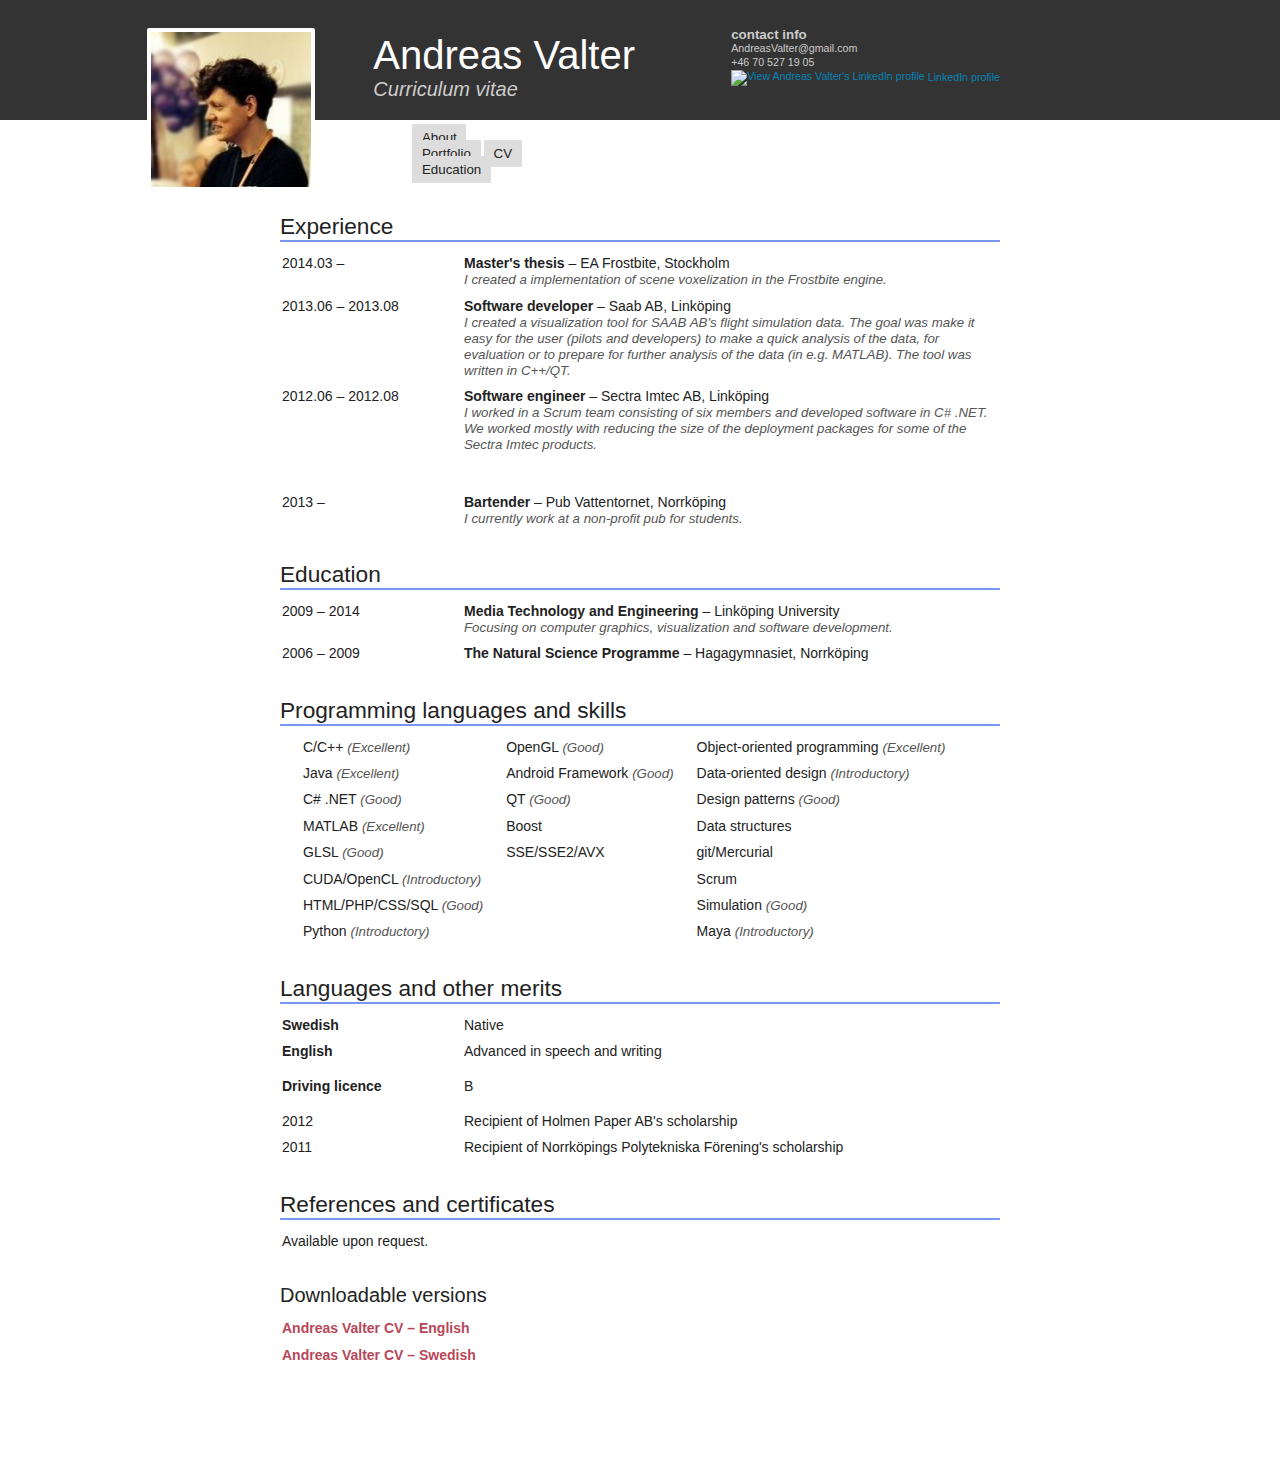
==== cv.html @ 091b4cba "New design, more content" ====
<!DOCTYPE html>
<html>

<head>
<meta charset="UTF-8">
<meta name="author" content="Andreas Valter">
<meta name="keywords" content="Andreas Valter, Portfolio, Media Technology and Engineering, Civilingenjör, Medieteknik, Computer Science, Computer Graphics, Visualization, Simulation, Software development, LiTH, Campus Norrköping">
<title>Andreas Valter</title>

<link rel="stylesheet" type="text/css" href="cvdesign.css" />
<link rel="stylesheet" type="text/css" href="design.css" />
</head>

<body>

<div id="main_header">
	<div id="header_element">

		<header>
			<h1>Andreas Valter</h1>
			<h3>Curriculum vitae</h3>
		</header>
			
		<div id="contact_info">
			<h4>contact info</h4>
			<ul>
			<li><a href="mailto:AndreasValter@gmail.com">AndreasValter@gmail.com</a></li>
			<li>+46 70 527 19 05</li>
			<li>
				<a href="http://se.linkedin.com/pub/Andreas-Valter/4b/5a/645" style="color:#0783B6;">
					<img src="http://www.linkedin.com/img/webpromo/btn_in_20x15.png" width="20" height="15" alt="View Andreas Valter's LinkedIn profile" style="vertical-align:middle">
					LinkedIn profile
				</a>
			</li>
			</ul>
		</div>
		
		<div id="menu">
			<ul>
				<li id="about"><a href="about.html">About</a></li>
				<li id="portfolio"><a href="index.html">Portfolio</a></li>
				<li id="cv"><a href="#">CV</a></li>
				<li id="education"><a href="education.html">Education</a></li>
			</ul>
		</div>	
		
		<div id="photo">
			<img src="media/figures/jag2.png"/>
		</div>	
		
		<div class="clear"></div>

	</div>
</div>

<div id="main_container2">	

<article>
	<h2>Experience</h2>
	<table>
		<tr>
			<td>2014.03 – </td>
			<td>
				<span class="title">Master's thesis</span>
				<span> – EA Frostbite, Stockholm</span><br>
				<span class="metadata">
				I created a implementation of scene voxelization in the Frostbite engine.
				</span>
			</td>
		</tr>
		<tr>
			<td>2013.06 – 2013.08</td>
			<td>
				<span class="title">Software developer</span>
				<span> – Saab AB, Linköping</span><br>
				<span class="metadata">
				I created a visualization tool for SAAB AB's flight simulation data. The goal was make it easy for the user (pilots and developers) to make a quick analysis of the data, for evaluation or to prepare for further analysis of the data (in e.g. MATLAB). The tool was written in C++/QT.
				</span>
			</td>
		</tr>
		<tr>
			<td>2012.06 – 2012.08</td>
			<td>
			<span class="title">Software engineer</span>
			<span> –  Sectra Imtec AB, Linköping</span><br>
			<span class="metadata">
			I worked in a Scrum team consisting of six members and developed software in C# .NET. We worked mostly with reducing the size of the deployment packages for some of the Sectra Imtec products.</span>
			</td>
		</tr>
	</table>
	<br>
	<table>
		<tr>
			<td>2013 – </td>
			<td>
			<span class="title">Bartender</span>
			<span> – Pub Vattentornet, Norrköping</span><br>
			<span class="metadata">
			I currently work at a non-profit pub for students.
			</span>
			</td>
		</tr>
	</table>
</article>

<article>
	<h2>Education</h2>
	<table>
		<tr>
			<td>2009 – 2014</td>
			<td>
				<span class="title">Media Technology and Engineering</span>
				<span> – Linköping University</span><br>
				<span class="metadata">Focusing on computer graphics, visualization and software development.</span>
			</td>
		</tr>
		<tr>
			<td>2006 – 2009</td>
			<td>
				<span class="title">The Natural Science Programme</span>
				<span> – Hagagymnasiet, Norrköping</span><br>
			</td>
		</tr>
	</table>
</article>

<article>
	<h2>Programming languages and skills</h2>
	<table id="skills">
		<tr>
			<td>C/C++ <span class="metadata">(Excellent)</span></td>
			<td>OpenGL <span class="metadata">(Good)</span></td>
			<td>Object-oriented programming <span class="metadata">(Excellent)</span></td>
		</tr>
		<tr>
			<td>Java <span class="metadata">(Excellent)</span></td>
			<td>Android Framework <span class="metadata">(Good)</span></td>
			<td>Data-oriented design <span class="metadata">(Introductory)</span></td>
		</tr>
		<tr>
			<td>C# .NET <span class="metadata">(Good)</span></td>
			<td>QT <span class="metadata">(Good)</span></td>
			<td>Design patterns <span class="metadata">(Good)</span></td>
		</tr>
		<tr>
			<td>MATLAB <span class="metadata">(Excellent)</span></td>
			<td>Boost</span></td>
			<td>Data structures</td>
		</tr>
		<tr>
			<td>GLSL <span class="metadata">(Good)</span></td>
			<td>SSE/SSE2/AVX</td>
			<td>git/Mercurial</td>
		</tr>
		<tr>
			<td>CUDA/OpenCL <span class="metadata">(Introductory)</span></td>
			<td></td>
			<td>Scrum</td>
		</tr>
		<tr>
			<td>HTML/PHP/CSS/SQL <span class="metadata">(Good)</span></td>
			<td></td>
			<td>Simulation <span class="metadata">(Good)</span></td>
		</tr>
		<tr>
			<td>Python <span class="metadata">(Introductory)</span></td>
			<td></td>
			<td>Maya <span class="metadata">(Introductory)</span></td>
		</tr>
	</table>
</article>

<article>
	<h2>Languages and other merits</h2>
	<table>
		<tr>
			<th>Swedish</th>
			<td>
			Native
			</td>
		</tr>
		<tr>
			<th>English</th>
			<td>
			Advanced in speech and writing
			</td>
		</tr>
	</table>
	
	<table>
		<tr>
			<th>Driving licence</th>
			<td>B</td>
		</tr>
	</table>
	
	<table>
		<tr>
			<td>2012</td>
			<td>
			Recipient of Holmen Paper AB's scholarship
			</td>
		</tr>
		<tr>
			<td>2011</td>
			<td>
			Recipient of Norrköpings Polytekniska Förening's scholarship
			</td>
		</tr>
	</table>
</article>

<article>
<h2>References and certificates</h2>
	<table>
		<tr>
			<td>
			Available upon request.
			</td>
		</tr>
	</table>
</article>

<article>
<h3>Downloadable versions</h3>
	<table>
		<tr>
			<td>
			<a href="files/Andreas_Valter_cv_english.pdf">Andreas Valter CV – English</a>
			</td>
		</tr>
		<tr>
			<td>
			<a href="files/Andreas_Valter_cv_svenska.pdf">Andreas Valter CV – Swedish</a>
			</td>
		</tr>
	</table>
</article>

</body>
</html>
---- cvdesign.css ----
#main_container2 
{
	padding: 0;
	margin: 7em auto;
	height: 100%;
	width: 90em;
}

#main_container2 
{
	padding: 0;
	margin: 7em auto;
	height: 100%;
	width: 720px;
}

#main_container2 h2
{
	font-weight: normal;
	font-size:1.7em;
	border-bottom: 0.1em solid #7997f2;
}

#main_container2 article
{
	margin-top: 2.2em;
}

#main_container2 ul
{
	margin: 0.5em 2em;
}

#main_container2 li
{
	margin: 0.3em 0;
}

#main_container2 table, #main_container2 p
{
	margin: 0.5em 0;
}

#main_container2 th, #main_container2 td
{
	text-align: left;
	vertical-align:text-top;
	padding: 0.3em 0;
	font-size: 1.05em;
}

#skills td
{
	padding-left: 1.5em;
}

#main_container2 th:first-child, #main_container2 td:first-child
{
	min-width: 180px;
}

#skills  td:first-child
{
	min-width: 0;
}

#main_container2 a, #main_container2 a
{
	color: #b74759;
	font-weight: bold;
}	

.metadata
{
	font-size: 0.95em;
	color: #555;
	font-style: italic;
}

.title
{
	font-weight: bold;
}
---- design.css ----
*
{
	padding: 0;
	margin: 0;
}

body
{
	background-color: #fff;
	font-size: 10pt;
	overflow:scroll;
}

header, section, footer, aside, nav, article, figure
{ 
	display: block; 
}

h1 {font-size:3em;}
h2 {font-size:2em;}
h3 {font-size:1.5em;}
h4 {font-size:1em;}
p,li,td,a{font-size:1em;}

h1, h2, h3, h4, h5, p, li,td,th, a
{
	font-family: Helvetica, Tahoma, Arial, sans-serif;
	color: #222;
}

h1, h2, h3 
{
	font-weight: normal;
}

a
{
	text-decoration: none;
}

a:hover
{
	text-decoration: underline;
}

ul
{
	list-style-type: square;
}

.hidden {
    display: none;
}

img 
{
	border: none;
}

#main_header
{
	background-color: #333;
	min-width: 90em;
	width: 100%;
	height: auto;
}

#header_element header
{
	position:relative;
	left: 7em;
	top: 0.5em;
}

#header_element header h1
{
	font-weight: normal;
}

#header_element
{
	padding: 2em 0;
	margin: 0 auto;
	width: 60em;
	height: 5em;
}

#contact_info
{
	padding: 0 3em;
	float: right;
}

#contact_info ul
{
	list-style: none;
}

#contact_info a, #contact_info h4, #contact_info li
{
	color: #CCC;
}

#contact_info li
{
	font-size: 80%;
	margin: 0.2em 0;
}

#contact_info li:first-child
{
	margin-top: 0;
}

#header_element header
{
	padding: 0 3em;
	float: left;
}

#header_element header h1
{
	color: white;
}

#header_element header h3
{
	font-weight: normal;
	font-style: italic;
	color: #CCC;
}

#photo 
{
	position:relative;
	left: -7em;
	top: -5em;
	width: 12em;
	height: auto;
}

#photo img
{
	width: 100%;
	height: auto;
	border: 0.3em solid white;
	border-radius: 0.15em;
}

#menu 
{
	position:relative;
	left: -12.7em;
	top: 7.75em;
}

#menu  li
{
	display: inline;
}

#menu  a
{
	padding: 0.25em 0.5em;
	background-color: #DDD;
	border: 0.25em solid #DDD;
	border-radius: 0.15em;
}

#menu  a:hover
{
	background-color: #AAA;
	border: 0.25em solid #AAA;
	text-decoration: none;
}

#main_container 
{
	padding: 0;
	margin: 7em auto;
	height: 100%;
	width: 90em;
}

#main_container h2, #main_container h3
{
	font-weight: normal;
}

#main_container  a img:hover
{
	background-color: #8DC1D6;
}

#main_container article
{
	margin: 1em 0;
}

#main_container article header
{
	color: #222;
}

.topic
{
	width: 28em;
	height: auto;
	float: left;
	margin: 0 1em;
}

#gamedev
{
}
#gamedev h2
{
	border-bottom: 0.1em solid #f27979;
}

#graphics
{	
}
#graphics h2
{
	border-bottom: 0.1em solid #a2f279; 
}


#other
{
}
#other h2
{
	border-bottom: 0.1em solid #7997f2;
}
.description
{
	padding: 0;
	margin: 0;
	float: left;
}

.description p
{
	margin: 0.5em 0;
}

.description a
{
	font-weight: bold;
	color: #333;
}

.meta
{
	padding: 0;
	margin: 0;
	width: 28em;
	float: left;
}

.meta_container
{
	overflow: hidden;
	text-overflow:ellipsis;
	word-wrap:break-word;
}

.meta table
{
	border-collapse: collapse;
	margin: 0;
}

.meta td, .meta th
{
	padding: 0.3em 0.5em;
}

.meta th
{
	text-align: left;
}

.meta td
{
	width: 100%;
}

.meta a
{
	color: #333;
	font-weight: bold;
}

#simulation .meta table tr:nth-of-type(even) 
{
	background-color:#fcdddd;
}
#simulation .media a img:hover
{
	border: 0.4em solid #fcdddd;
	border-radius: 0.15em;
}

#graphics .meta table tr:nth-of-type(even) 
{
	background-color:#ddfcdd;
}
#graphics .media a img:hover
{
	border: 0.4em solid #ddfcdd;
	border-radius: 0.15em;
}

#other .meta table tr:nth-of-type(even) 
{
	background-color:#ddddfc;
}
#other .media a img:hover
{
	border: 0.4em solid #ddddfc;
	border-radius: 0.15em;
}

.media
{
	padding: 0;
	margin: 0;
	margin-top: 0.5em;
	width: 27.2em;
	float: left;
}

.media img
{
	width: 100%;
	height: auto;
	border: 0.4em solid #DDD;
	border-radius: 0.15em;
}

.media a img:hover
{
	border: 0.4em solid #AAA;
	border-radius: 0.15em;
}

.clear
{
	clear: both;
}

.readmore-js-toggle, .readmore-js-section 
{
	display: block;
	width: 100%;
}
.readmore-js-section 
{
	overflow: hidden;
}

.readmore-js-toggle 
{
	font-weight: bold;
	color: #666;
	text-align: center;
}

.readmore-js-toggle:hover
{
	color: #666;
}
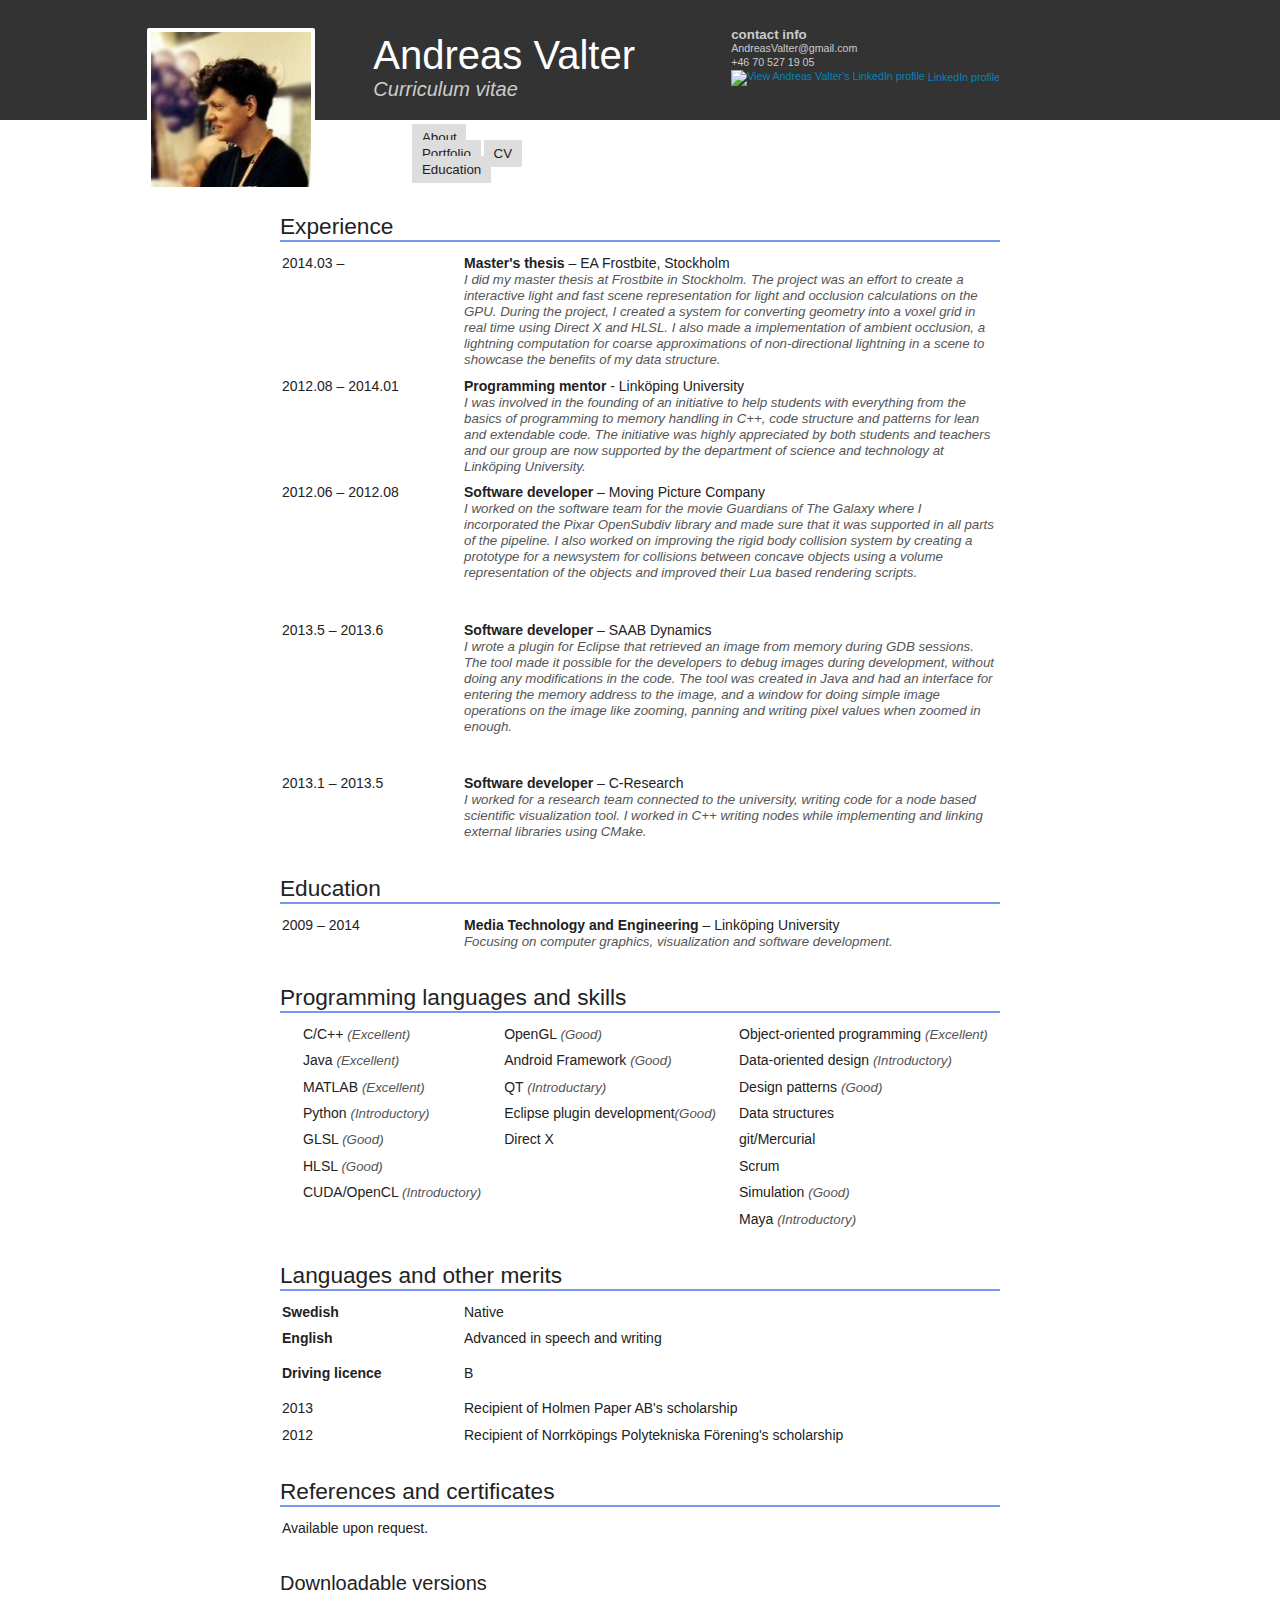
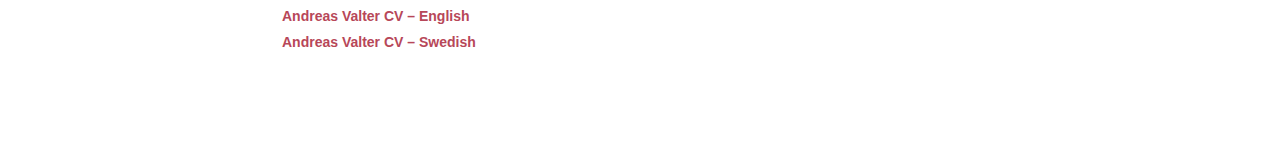
==== commit 756ff094: "work work" ====
--- a/cv.html
+++ b/cv.html
@@ -64,39 +64,55 @@
 				<span class="title">Master's thesis</span>
 				<span> – EA Frostbite, Stockholm</span><br>
 				<span class="metadata">
-				I created a implementation of scene voxelization in the Frostbite engine.
+				I did my master thesis at Frostbite in Stockholm. The project was an effort to create a interactive light and fast scene representation for light and occlusion calculations on the GPU.
+				During the project, I created a system for converting geometry into a voxel grid in real time using Direct X and HLSL.
+				I also made a implementation of ambient occlusion, a lightning computation for coarse approximations of non-directional lightning in a scene to showcase the benefits of my data structure.
 				</span>
 			</td>
 		</tr>
 		<tr>
-			<td>2013.06 – 2013.08</td>
-			<td>
-				<span class="title">Software developer</span>
-				<span> – Saab AB, Linköping</span><br>
+			<td>2012.08 – 2014.01</td>
+			<td>
+				<span class="title">Programming mentor</span>
+				<span> - Linköping University</span><br>
 				<span class="metadata">
-				I created a visualization tool for SAAB AB's flight simulation data. The goal was make it easy for the user (pilots and developers) to make a quick analysis of the data, for evaluation or to prepare for further analysis of the data (in e.g. MATLAB). The tool was written in C++/QT.
+				I was involved in the founding of an initiative to help students with everything from the basics of programming to memory handling in C++, code structure and patterns for lean and extendable code. The initiative was highly appreciated by both students and teachers and our group are now supported by the department of science and technology at Linköping University.
 				</span>
 			</td>
 		</tr>
 		<tr>
 			<td>2012.06 – 2012.08</td>
 			<td>
-			<span class="title">Software engineer</span>
-			<span> –  Sectra Imtec AB, Linköping</span><br>
+			<span class="title">Software developer</span>
+			<span> –  Moving Picture Company</span><br>
 			<span class="metadata">
-			I worked in a Scrum team consisting of six members and developed software in C# .NET. We worked mostly with reducing the size of the deployment packages for some of the Sectra Imtec products.</span>
+			I worked on the software team for the movie Guardians of The Galaxy where I incorporated the Pixar OpenSubdiv library and made sure that it was supported in all parts of the pipeline. I also worked on improving the rigid body collision system by creating a prototype for a newsystem for collisions between concave objects using a volume representation of the objects and improved their Lua based rendering scripts.
+			</span>
 			</td>
 		</tr>
 	</table>
 	<br>
 	<table>
 		<tr>
-			<td>2013 – </td>
-			<td>
-			<span class="title">Bartender</span>
-			<span> – Pub Vattentornet, Norrköping</span><br>
+			<td>2013.5 – 2013.6</td>
+			<td>
+			<span class="title">Software developer</span>
+			<span> – SAAB Dynamics</span><br>
 			<span class="metadata">
-			I currently work at a non-profit pub for students.
+			I wrote a plugin for Eclipse that retrieved an image from memory during GDB sessions. The tool made it possible for the developers to debug images during development, without doing any modifications in the code. The tool was created in Java and had an interface for entering the memory address to the image, and a window for doing simple image operations on the image like zooming, panning and writing pixel values when zoomed in enough.
+			</span>
+			</td>
+		</tr>
+	</table>
+	<br>
+	<table>
+		<tr>
+			<td>2013.1 – 2013.5</td>
+			<td>
+			<span class="title">Software developer</span>
+			<span> – C-Research</span><br>
+			<span class="metadata">
+			I worked for a research team connected to the university, writing code for a node based scientific visualization tool. I worked in C++ writing nodes while implementing and linking external libraries using CMake.
 			</span>
 			</td>
 		</tr>
@@ -114,13 +130,6 @@
 				<span class="metadata">Focusing on computer graphics, visualization and software development.</span>
 			</td>
 		</tr>
-		<tr>
-			<td>2006 – 2009</td>
-			<td>
-				<span class="title">The Natural Science Programme</span>
-				<span> – Hagagymnasiet, Norrköping</span><br>
-			</td>
-		</tr>
 	</table>
 </article>
 
@@ -138,32 +147,32 @@
 			<td>Data-oriented design <span class="metadata">(Introductory)</span></td>
 		</tr>
 		<tr>
-			<td>C# .NET <span class="metadata">(Good)</span></td>
-			<td>QT <span class="metadata">(Good)</span></td>
+			<td>MATLAB <span class="metadata">(Excellent)</span></td>
+			<td>QT <span class="metadata">(Introductary)</span></td>
 			<td>Design patterns <span class="metadata">(Good)</span></td>
 		</tr>
 		<tr>
-			<td>MATLAB <span class="metadata">(Excellent)</span></td>
-			<td>Boost</span></td>
+			<td>Python <span class="metadata">(Introductory)</span></td>
+			<td>Eclipse plugin development<span class="metadata">(Good)</span></td>
 			<td>Data structures</td>
 		</tr>
 		<tr>
 			<td>GLSL <span class="metadata">(Good)</span></td>
-			<td>SSE/SSE2/AVX</td>
+			<td>Direct X</td>
 			<td>git/Mercurial</td>
 		</tr>
 		<tr>
+			<td>HLSL <span class="metadata">(Good)</span></td>
+			<td></td>
+			<td>Scrum</td>
+		</tr>
+		<tr>
 			<td>CUDA/OpenCL <span class="metadata">(Introductory)</span></td>
 			<td></td>
-			<td>Scrum</td>
-		</tr>
-		<tr>
-			<td>HTML/PHP/CSS/SQL <span class="metadata">(Good)</span></td>
-			<td></td>
 			<td>Simulation <span class="metadata">(Good)</span></td>
 		</tr>
 		<tr>
-			<td>Python <span class="metadata">(Introductory)</span></td>
+			<td></td>
 			<td></td>
 			<td>Maya <span class="metadata">(Introductory)</span></td>
 		</tr>
@@ -196,15 +205,15 @@
 	
 	<table>
 		<tr>
+			<td>2013</td>
+			<td>
+				Recipient of Holmen Paper AB's scholarship
+			</td>
+		</tr>
+		<tr>
 			<td>2012</td>
 			<td>
-			Recipient of Holmen Paper AB's scholarship
-			</td>
-		</tr>
-		<tr>
-			<td>2011</td>
-			<td>
-			Recipient of Norrköpings Polytekniska Förening's scholarship
+				Recipient of Norrköpings Polytekniska Förening's scholarship
 			</td>
 		</tr>
 	</table>
--- a/design.css
+++ b/design.css
@@ -294,11 +294,11 @@
 	font-weight: bold;
 }
 
-#simulation .meta table tr:nth-of-type(even) 
+#gamedev .meta table tr:nth-of-type(even) 
 {
 	background-color:#fcdddd;
 }
-#simulation .media a img:hover
+#gamedev .media a img:hover
 {
 	border: 0.4em solid #fcdddd;
 	border-radius: 0.15em;
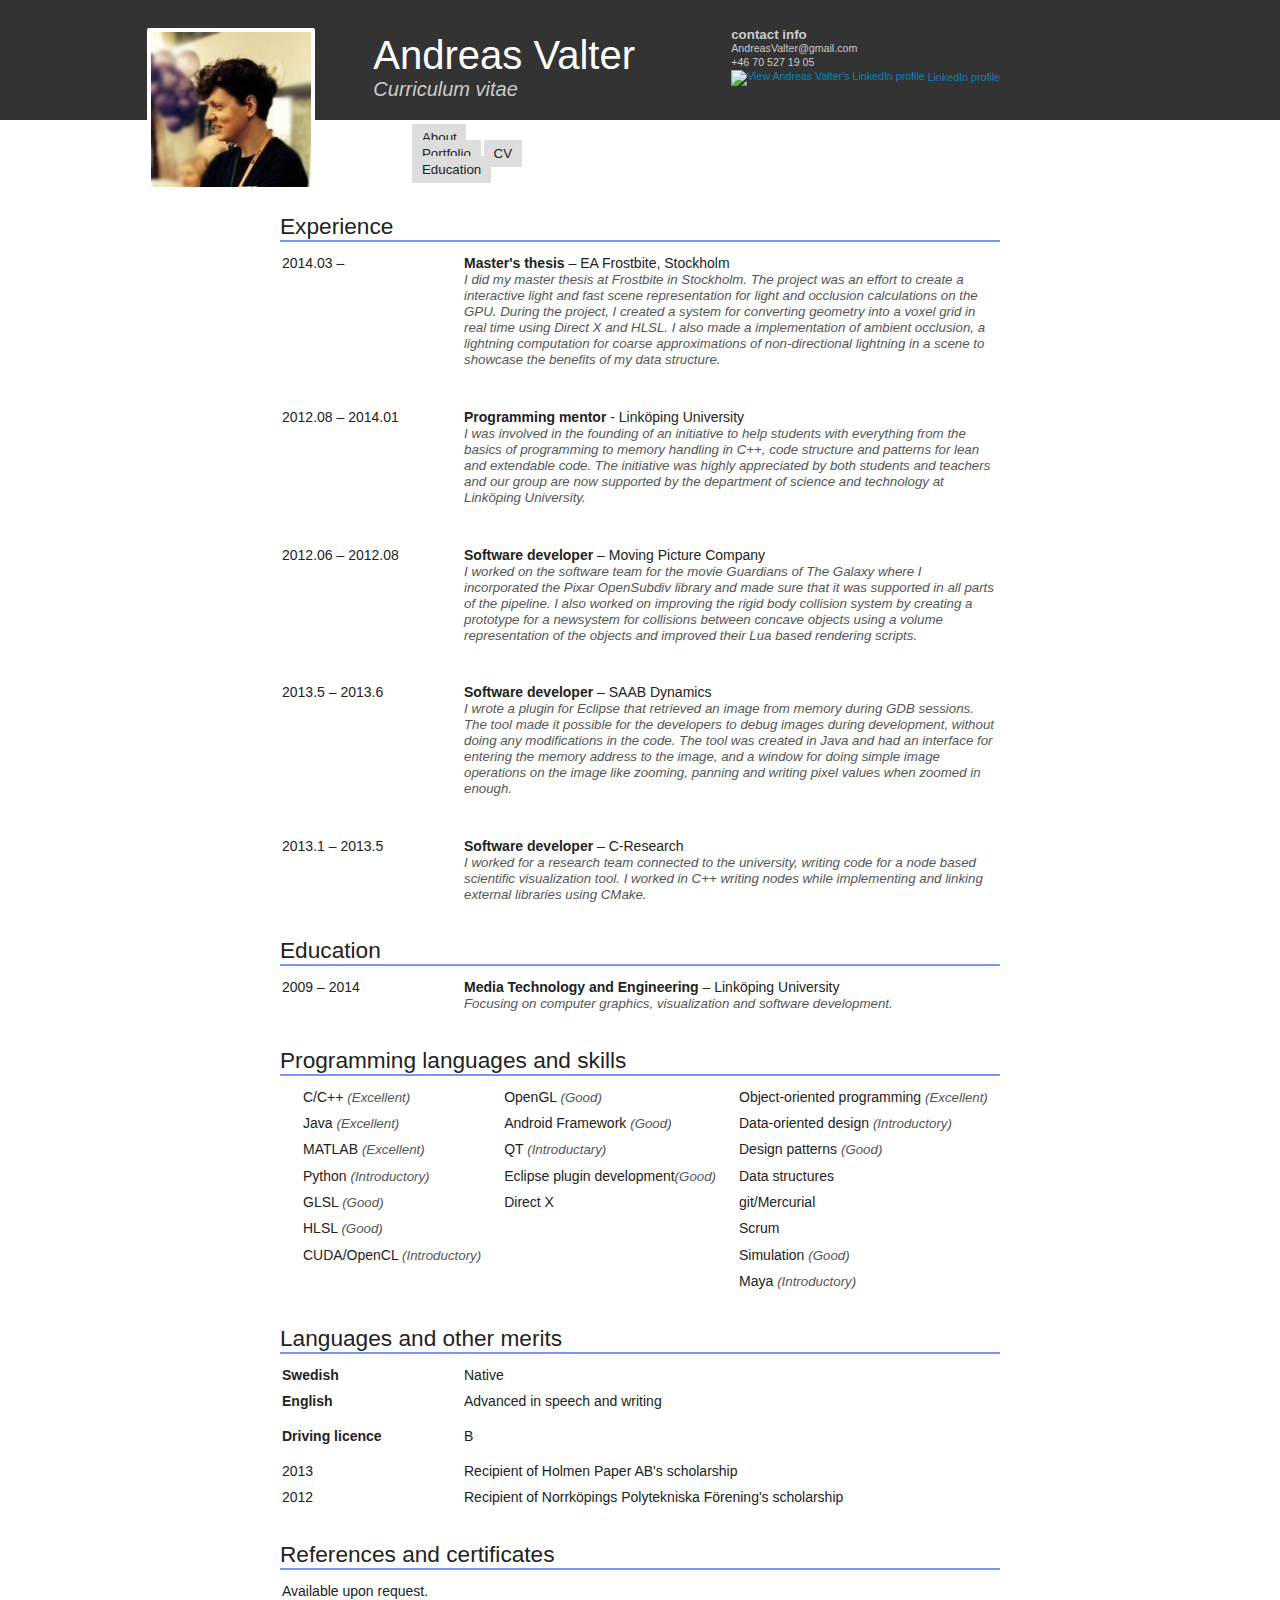
==== commit 0f973806: "Fixed error in gallery where several had same ID." ====
--- a/cv.html
+++ b/cv.html
@@ -70,6 +70,9 @@
 				</span>
 			</td>
 		</tr>
+	</table>
+	<br>
+	<table>
 		<tr>
 			<td>2012.08 – 2014.01</td>
 			<td>
@@ -80,6 +83,9 @@
 				</span>
 			</td>
 		</tr>
+	</table>
+	<br>
+	<table>
 		<tr>
 			<td>2012.06 – 2012.08</td>
 			<td>
@@ -230,21 +236,5 @@
 	</table>
 </article>
 
-<article>
-<h3>Downloadable versions</h3>
-	<table>
-		<tr>
-			<td>
-			<a href="files/Andreas_Valter_cv_english.pdf">Andreas Valter CV – English</a>
-			</td>
-		</tr>
-		<tr>
-			<td>
-			<a href="files/Andreas_Valter_cv_svenska.pdf">Andreas Valter CV – Swedish</a>
-			</td>
-		</tr>
-	</table>
-</article>
-
 </body>
 </html>